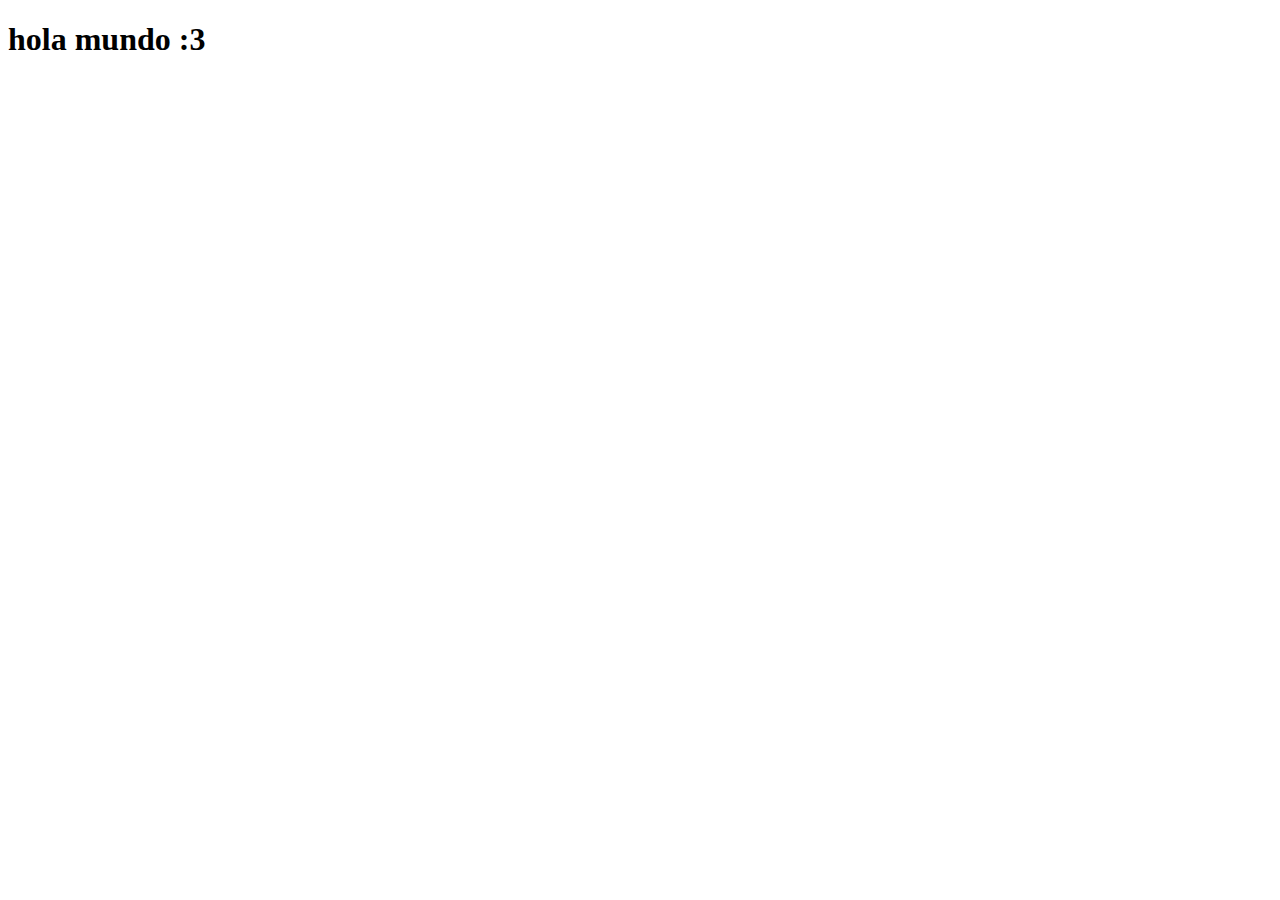
==== index.html @ 1514032d "5/02/25 8:55 am" ====
<!DOCTYPE html>
<html lang="en">
<head>
    <meta charset="UTF-8">
    <meta name="viewport" content="width=device-width, initial-scale=1.0">
    <title>Mis prácticas web</title>
</head>
<body>
   <h1>hola mundo :3</h1> 


</body>
</html>
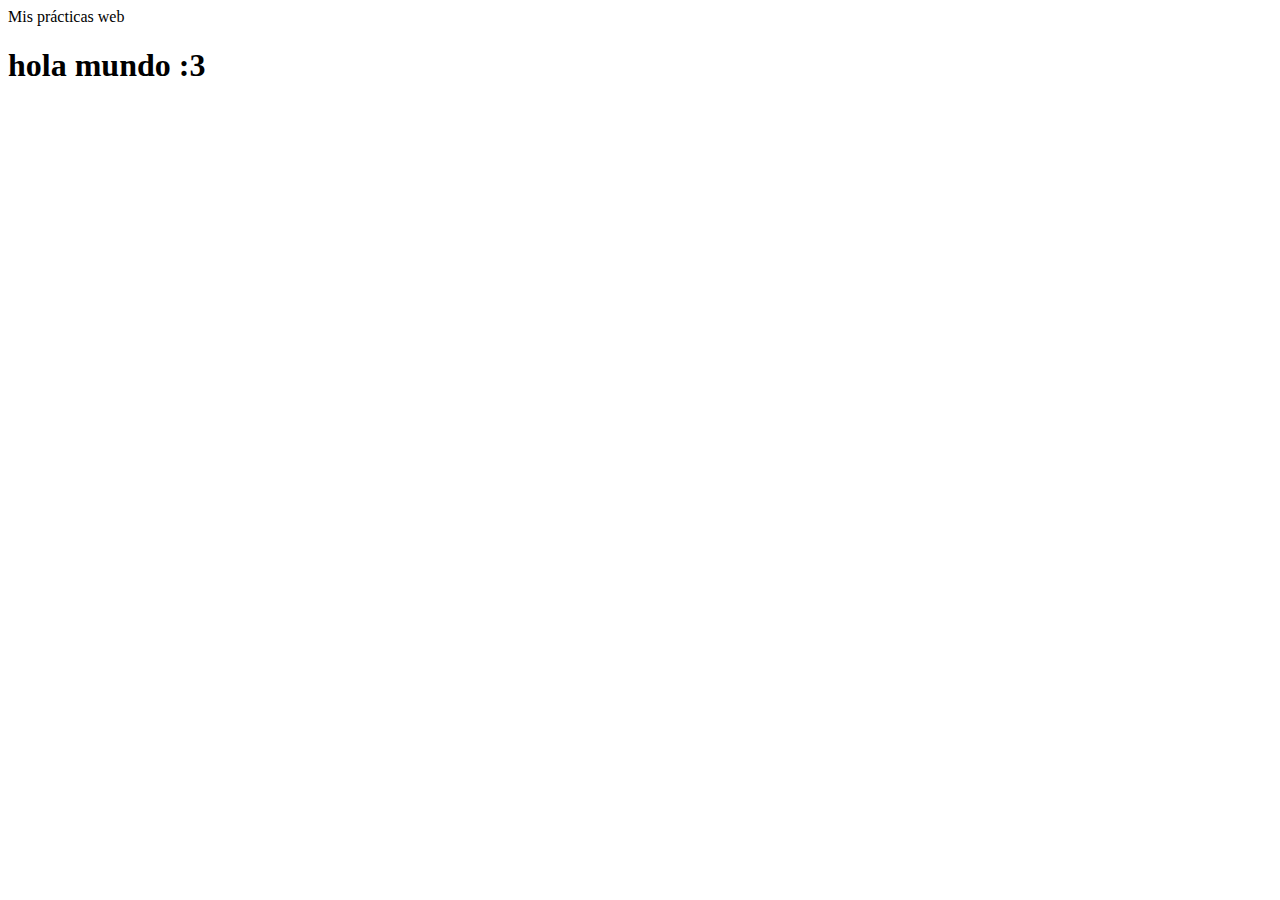
==== commit 2fcd133b: "Add files via upload" ====
--- a/index.html
+++ b/index.html
@@ -3,6 +3,7 @@
 <head>
     <meta charset="UTF-8">
     <meta name="viewport" content="width=device-width, initial-scale=1.0">
+    <meta name="author" content="@rubysita"
     <title>Mis prácticas web</title>
 </head>
 <body>
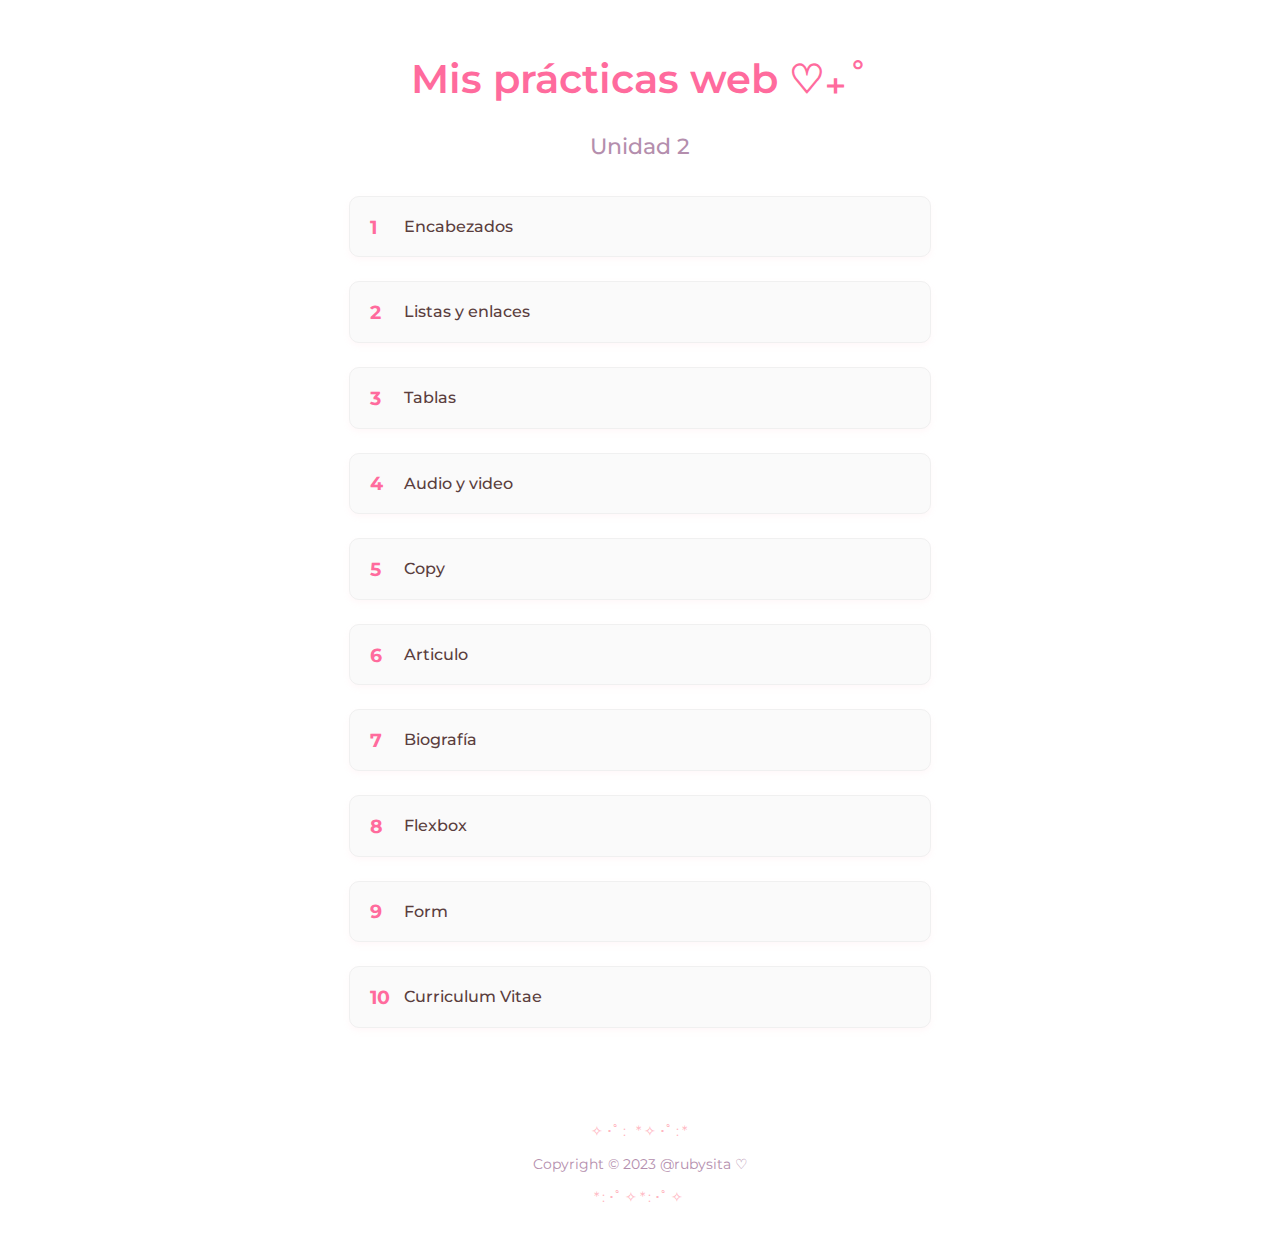
==== commit 354388ed: "u2" ====
--- a/index.html
+++ b/index.html
@@ -1,14 +1,132 @@
 <!DOCTYPE html>
-<html lang="en">
+<html lang="es">
 <head>
     <meta charset="UTF-8">
     <meta name="viewport" content="width=device-width, initial-scale=1.0">
-    <meta name="author" content="@rubysita"
-    <title>Mis prácticas web</title>
+    <meta name="author" content="@rubysita">
+    <title>Mis prácticas web ♡₊˚</title>
+    <link href="https://fonts.googleapis.com/css2?family=Montserrat:wght@400;500;600;700&display=swap" rel="stylesheet">
+    <!--MI CSS-->
+    <style>
+
+        body {
+            background-color: white;
+            color: #333;
+            font-family: 'Montserrat', sans-serif;
+            max-width: 800px;
+            margin: 0 auto;
+            padding: 20px;
+            line-height: 1.6;
+        }
+        
+        h1 {
+            color: #ff6b9d;
+            font-size: 2.5em;
+            margin-bottom: 0.3em;
+            font-weight: 600;
+            text-align: center;
+        }
+        
+        h2 {
+            color: #b48ead;
+            font-size: 1.4em;
+            font-weight: 500;
+            text-align: center;
+            position: relative;
+        }
+        
+        ol {
+            padding: 0;
+            list-style-type: none;
+            counter-reset: item-counter;
+            display: flex;
+            flex-direction: column;
+            align-items: center;
+            width: 100%;
+        }
+        
+        li {
+            counter-increment: item-counter;
+            margin: 12px 0;
+            padding: 15px 30px 15px 50px;
+            background-color: #fafafa;
+            border-radius: 10px;
+            transition: all 0.3s;
+            width: 80%;
+            max-width: 500px;
+            text-align: left;
+            position: relative;
+            box-shadow: 0 3px 6px rgba(255, 182, 193, 0.1);
+            border: 1px solid #f0f0f0;
+        }
+        
+        li:before {
+            content: counter(item-counter);
+            color: #ff6b9d;
+            font-weight: bold;
+            position: absolute;
+            left: 20px;
+            top: 50%;
+            transform: translateY(-50%);
+            font-size: 1.2em;
+        }
+        
+        li:hover {
+            transform: translateX(8px);
+            background-color: #fff5f9;
+            box-shadow: 0 5px 12px rgba(255, 182, 193, 0.15);
+        }
+        
+        a {
+            color: #5a3e3e;
+            text-decoration: none;
+            font-weight: 500;
+            display: inline-block;
+            padding: 2px 4px;
+        }
+        
+        .link-decoration {
+            margin-left: 8px;
+            color: #d9b3ff;
+            font-size: 0.9em;
+        }
+        
+        footer {
+            margin-top: 50px;
+            text-align: center;
+            font-size: 0.9em;
+            color: #b48ead;
+            padding: 20px;
+        }
+        
+        .footer-decoration {
+            letter-spacing: 3px;
+            color: #ffb6c1;
+            margin: 10px 0;
+        }
+    </style>
 </head>
 <body>
-   <h1>hola mundo :3</h1> 
-
-
+    <h1>Mis prácticas web ♡₊˚</h1>
+       <h2>Unidad 2</h2>
+    
+    <ol>
+        <li><a href="u2/1encabezados.html">Encabezados</a></li>
+        <li><a href="u2/2listasyenlaces.html">Listas y enlaces</a></li>
+        <li><a href="u2/3tablas.html">Tablas</a></li>
+        <li><a href="u2/4audioyvideo.html">Audio y video</a></li>
+        <li><a href="u2/5copy.html">Copy</a></li>
+        <li><a href="u2/6articulo.html">Articulo</a></li>
+        <li><a href="u2/7bio.html">Biografía</a></li>
+        <li><a href="u2/8flexbox.html">Flexbox</a></li>
+        <li><a href="u2/9form.html">Form</a></li>
+        <li><a href="u2/cv.html">Curriculum Vitae</a></li>
+    </ol>
+    
+    <footer>
+        <div class="footer-decoration">✧･ﾟ: *✧･ﾟ:*</div>
+        Copyright © 2023 @rubysita ♡
+        <div class="footer-decoration">*:･ﾟ✧*:･ﾟ✧</div>
+    </footer>
 </body>
 </html>